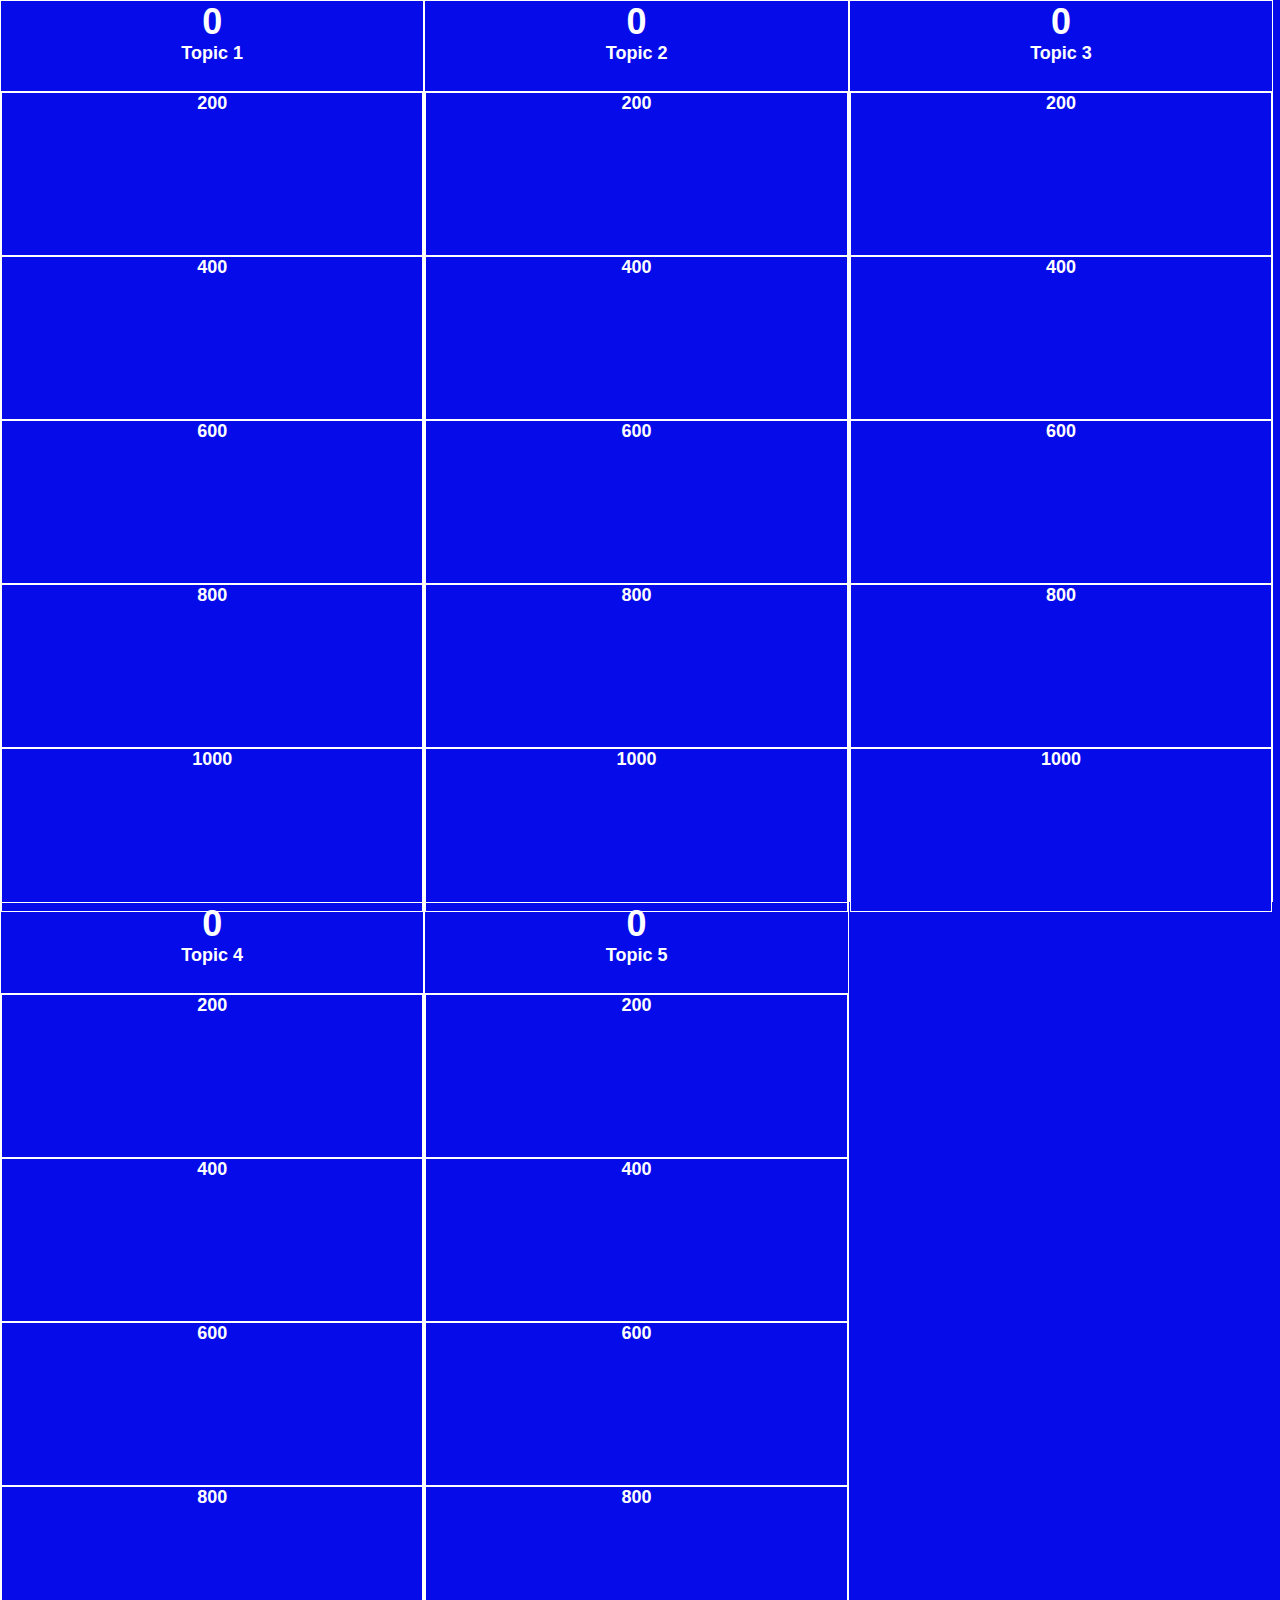
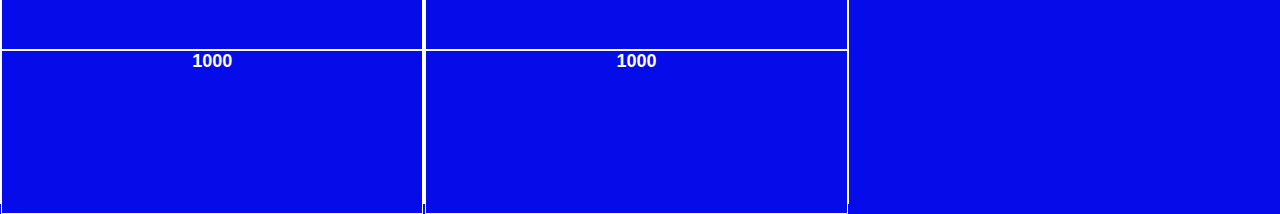
==== index.html @ e09e30ea "first changes" ====
<!DOCTYPE html>
<html>
<head>
	<title>Jeopardy! Scorecard</title>

	<link rel="stylesheet" type="text/css" href="main.css">
</head>
<body>

	<div class="column">
		<div class="header">
			<h1>0</h1>
			<h3>Topic 1</h3>
		</div>
		<div class="cat"><h3>200</h3></div>
		<div class="cat"><h3>400</h3></div>
		<div class="cat"><h3>600</h3></div>
		<div class="cat"><h3>800</h3></div>
		<div class="cat"><h3>1000</h3></div>
	</div>
	<div class="column">
		<div class="header">
			<h1>0</h1>
			<h3>Topic 2</h3>
		</div>
		<div class="cat"><h3>200</h3></div>
		<div class="cat"><h3>400</h3></div>
		<div class="cat"><h3>600</h3></div>
		<div class="cat"><h3>800</h3></div>
		<div class="cat"><h3>1000</h3></div>
	</div>
	<div class="column">
		<div class="header">
			<h1>0</h1>
			<h3>Topic 3</h3>
		</div>
		<div class="cat"><h3>200</h3></div>
		<div class="cat"><h3>400</h3></div>
		<div class="cat"><h3>600</h3></div>
		<div class="cat"><h3>800</h3></div>
		<div class="cat"><h3>1000</h3></div>
	</div>

	<div class="column">
		<div class="header">
			<h1>0</h1>
			<h3>Topic 4</h3>
		</div>
		<div class="cat"><h3>200</h3></div>
		<div class="cat"><h3>400</h3></div>
		<div class="cat"><h3>600</h3></div>
		<div class="cat"><h3>800</h3></div>
		<div class="cat"><h3>1000</h3></div>
	</div>

	<div class="column">
		<div class="header">
			<h1>0</h1>
			<h3>Topic 5</h3>
		</div>
		<div class="cat"><h3>200</h3></div>
		<div class="cat"><h3>400</h3></div>
		<div class="cat"><h3>600</h3></div>
		<div class="cat"><h3>800</h3></div>
		<div class="cat"><h3>1000</h3></div>
	</div>


	<script type="text/javascript" src="game.js"></script>
</body>
---- main.css ----
html, body {
	width: 100%;
	height: 100%;
	margin: 0;
}

body {
	background: #060CE9;
	font-family: helvetica;
	font-size: 12px;
}

#subtract {
	color: red;
}

.column {
	width: 33%;
	height: 100%;
	float: left;
	color: white;
	border: 1px solid white;
	text-align: center;
}

.header {
	height: 10%;
	border-bottom: 1px solid white;
}

.cat {
	height: 18%;
	border: 1px solid white;
	background-color: #060ce9;
	color: white;
	text-align: center;
}

.cat:hover {
	background-color: white;
	color: #060ce9;
}

h1 {
	margin: 0;
	padding: 0;
	font-size: 3em;
}

h3 {
	margin: 0;
	padding: 0;
	font-size: 1.5em;
}
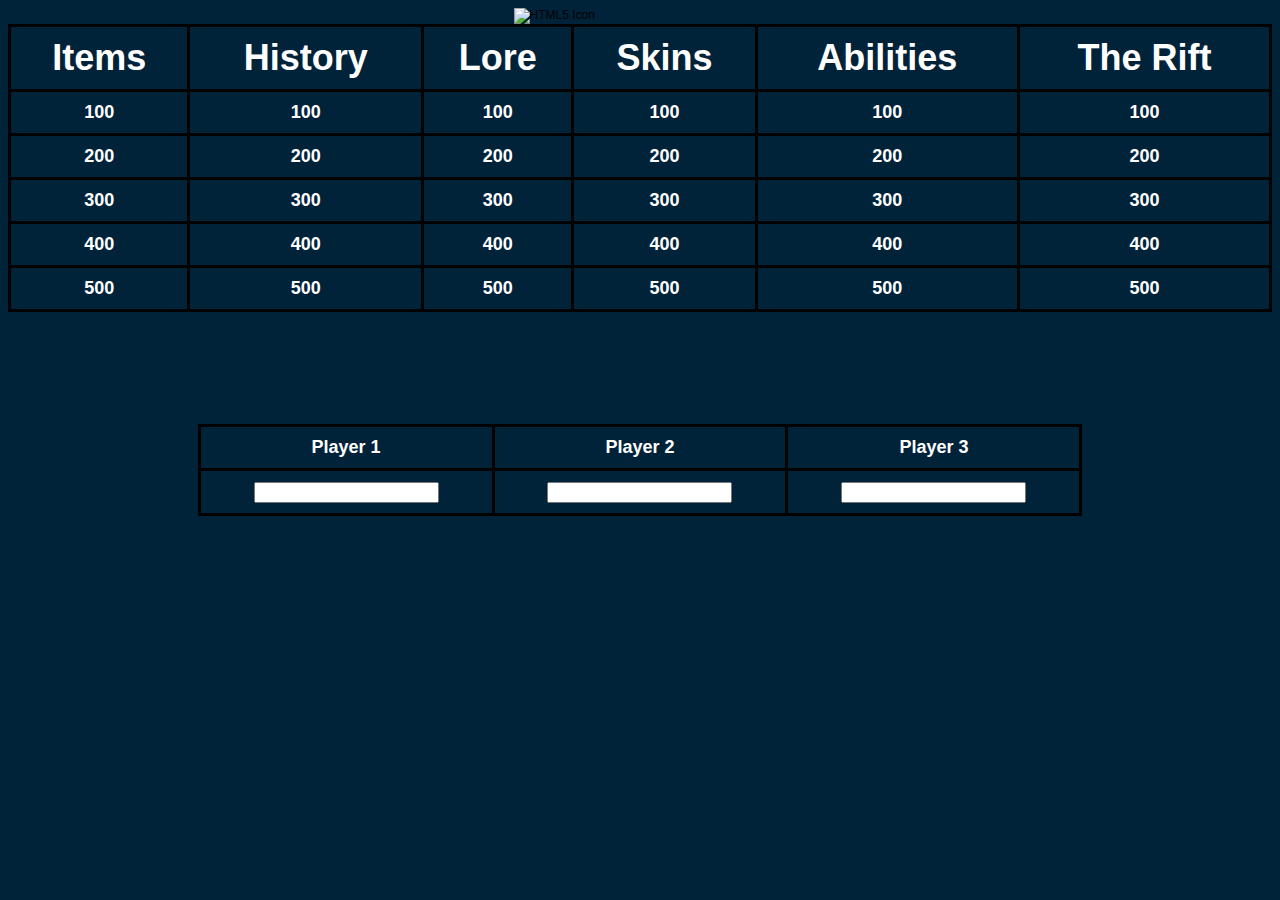
==== commit 4329492a: "board aesthetic done" ====
--- a/index.html
+++ b/index.html
@@ -6,65 +6,75 @@
 	<link rel="stylesheet" type="text/css" href="main.css">
 </head>
 <body>
+	<img src="lol-logo-rendered-hi-res.png" alt="HTML5 Icon">
+	<table style="width:100%">
+		<tr>
+		  <th><h1>Items</h1></th>
+		  <th><h1>History</h1></th>
+		  <th><h1>Lore</h1></th>
+		  <th><h1>Skins</h1></th>
+		  <th><h1>Abilities</h1></th>
+		  <th><h1>The Rift</h1></th>
+		</tr>
+		<tr>
+		  <td><h3>100</h3></td>
+		  <td><h3>100</h3></td>
+		  <td><h3>100</h3></td>
+		  <td><h3>100</h3></td>
+		  <td><h3>100</h3></td>
+		  <td><h3>100</h3></td>
+		</tr>
+		<tr>
+			<td><h3>200</h3></td>
+			<td><h3>200</h3></td>
+			<td><h3>200</h3></td>
+			<td><h3>200</h3></td>
+			<td><h3>200</h3></td>
+			<td><h3>200</h3></td>
+		  </tr>
+		  <tr>
+			<td><h3>300</h3></td>
+			<td><h3>300</h3></td>
+			<td><h3>300</h3></td>
+			<td><h3>300</h3></td>
+			<td><h3>300</h3></td>
+			<td><h3>300</h3></td>
+		  </tr>
+		  <tr>
+			<td><h3>400</h3></td>
+			<td><h3>400</h3></td>
+			<td><h3>400</h3></td>
+			<td><h3>400</h3></td>
+			<td><h3>400</h3></td>
+			<td><h3>400</h3></td>
+		  </tr>
+		  <tr>
+			<td><h3>500</h3></td>
+			<td><h3>500</h3></td>
+			<td><h3>500</h3></td>
+			<td><h3>500</h3></td>
+			<td><h3>500</h3></td>
+			<td><h3>500</h3></td>
+		  </tr>
+		</table>
 
-	<div class="column">
-		<div class="header">
-			<h1>0</h1>
-			<h3>Topic 1</h3>
-		</div>
-		<div class="cat"><h3>200</h3></div>
-		<div class="cat"><h3>400</h3></div>
-		<div class="cat"><h3>600</h3></div>
-		<div class="cat"><h3>800</h3></div>
-		<div class="cat"><h3>1000</h3></div>
-	</div>
-	<div class="column">
-		<div class="header">
-			<h1>0</h1>
-			<h3>Topic 2</h3>
-		</div>
-		<div class="cat"><h3>200</h3></div>
-		<div class="cat"><h3>400</h3></div>
-		<div class="cat"><h3>600</h3></div>
-		<div class="cat"><h3>800</h3></div>
-		<div class="cat"><h3>1000</h3></div>
-	</div>
-	<div class="column">
-		<div class="header">
-			<h1>0</h1>
-			<h3>Topic 3</h3>
-		</div>
-		<div class="cat"><h3>200</h3></div>
-		<div class="cat"><h3>400</h3></div>
-		<div class="cat"><h3>600</h3></div>
-		<div class="cat"><h3>800</h3></div>
-		<div class="cat"><h3>1000</h3></div>
-	</div>
+<br> <br><br><br><br><br><br><br>
+	  <table style="width:70%">
+		<tr>
+			<td><h3>Player 1</h3></td>
+			<td><h3>Player 2</h3></td>
+			<td><h3>Player 3</h3></td>
+		</tr>
+		<tr>
+			<td><h3><form action="/action_page.php">
+				<input type="number" id="fname" name="fname">
+			  </form>
+				</h3></td>
+			<td><h3><input type="number" id="fname" name="fname">
+				</form></h3></td>
+			<td><h3><input type="number" id="fname" name="fname">
+			</form></h3></td>
+		</tr>
 
-	<div class="column">
-		<div class="header">
-			<h1>0</h1>
-			<h3>Topic 4</h3>
-		</div>
-		<div class="cat"><h3>200</h3></div>
-		<div class="cat"><h3>400</h3></div>
-		<div class="cat"><h3>600</h3></div>
-		<div class="cat"><h3>800</h3></div>
-		<div class="cat"><h3>1000</h3></div>
-	</div>
-
-	<div class="column">
-		<div class="header">
-			<h1>0</h1>
-			<h3>Topic 5</h3>
-		</div>
-		<div class="cat"><h3>200</h3></div>
-		<div class="cat"><h3>400</h3></div>
-		<div class="cat"><h3>600</h3></div>
-		<div class="cat"><h3>800</h3></div>
-		<div class="cat"><h3>1000</h3></div>
-	</div>
-
-
-	<script type="text/javascript" src="game.js"></script>
+	  
 </body>--- a/main.css
+++ b/main.css
@@ -1,21 +1,32 @@
-html, body {
+html {
 	width: 100%;
 	height: 100%;
 	margin: 0;
 }
 
 body {
-	background: #060CE9;
+	background: #01233a;
 	font-family: helvetica;
 	font-size: 12px;
 }
 
-#subtract {
-	color: red;
+table, th, td {
+	border: 3px solid black;
+	border-collapse: collapse;
+	text-align: center;
+	padding-top: 5px;
+	padding-bottom: 5px;
+	margin-left: auto;
+	margin-right: auto;
+  
 }
 
+th, td {
+	padding-top: 10px;
+	padding-bottom: 10px;
+}
 .column {
-	width: 33%;
+	width: 20%;
 	height: 100%;
 	float: left;
 	color: white;
@@ -28,27 +39,24 @@
 	border-bottom: 1px solid white;
 }
 
-.cat {
-	height: 18%;
-	border: 1px solid white;
-	background-color: #060ce9;
-	color: white;
-	text-align: center;
-}
-
-.cat:hover {
-	background-color: white;
-	color: #060ce9;
-}
-
 h1 {
 	margin: 0;
 	padding: 0;
 	font-size: 3em;
+	color: white;
 }
 
 h3 {
 	margin: 0;
 	padding: 0;
 	font-size: 1.5em;
-}+	color: white;
+}
+
+img {
+	width: 20%;
+	height: auto;
+	display: block;
+	margin-left: auto;
+	margin-right: auto;
+  }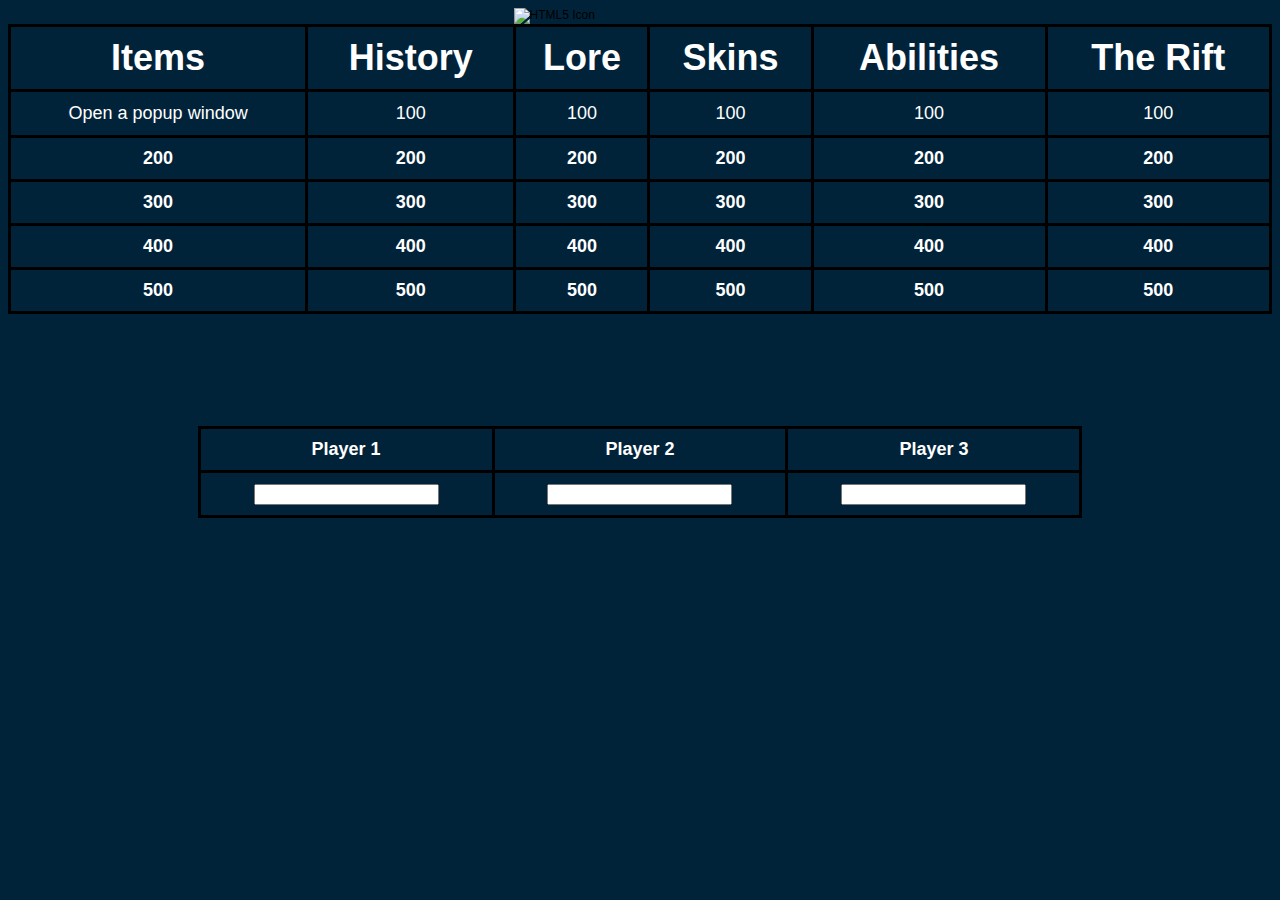
==== commit 56b0910e: "working on buttons" ====
--- a/index.html
+++ b/index.html
@@ -17,12 +17,12 @@
 		  <th><h1>The Rift</h1></th>
 		</tr>
 		<tr>
-		  <td><h3>100</h3></td>
-		  <td><h3>100</h3></td>
-		  <td><h3>100</h3></td>
-		  <td><h3>100</h3></td>
-		  <td><h3>100</h3></td>
-		  <td><h3>100</h3></td>
+		  <td><a href="https://www.quackit.com/javascript/examples/sample_popup.cfm" onclick="basicPopup(this.href);return false" class = "button">Open a popup window</a></td>
+		  <td><button class="button History1">100</button></td>
+		  <td><button class="button Lore1">100</button></td>
+		  <td><button class="button Skins1">100</button></td>
+		  <td><button class="button Abilities1">100</button></td>
+		  <td><button class="button TheRift1">100</button></td>
 		</tr>
 		<tr>
 			<td><h3>200</h3></td>
--- a/main.css
+++ b/main.css
@@ -59,4 +59,16 @@
 	display: block;
 	margin-left: auto;
 	margin-right: auto;
+  }
+
+  .button {
+	border: none;
+	color:white;
+	background-color: #01233a;
+	text-align: center;
+	text-decoration: none;
+	display: inline-block;
+	font-size: 1.5em;
+	transition-duration: 0.4s;
+	cursor: pointer;
   }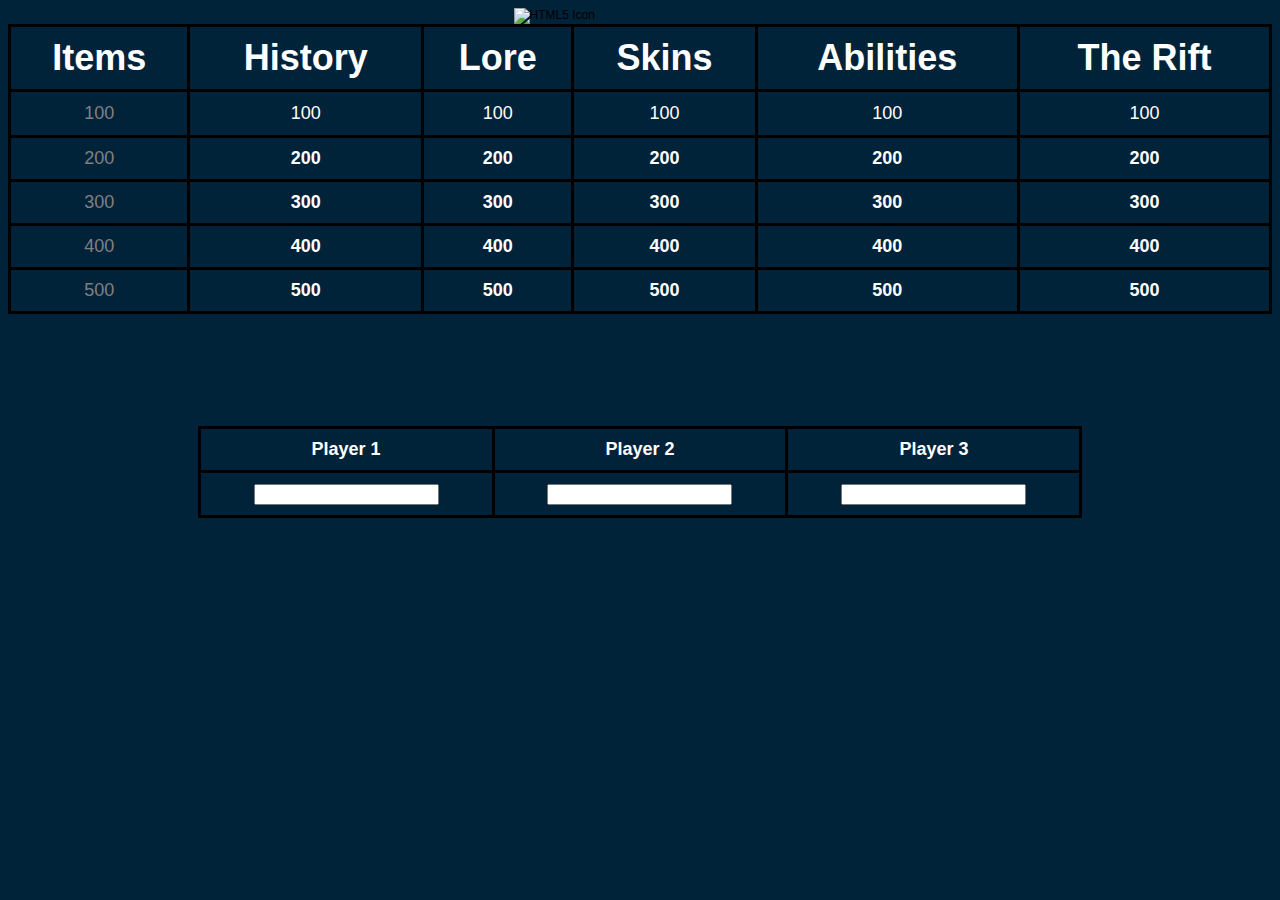
==== commit a739a3d2: "items questions" ====
--- a/index.html
+++ b/index.html
@@ -3,10 +3,10 @@
 <head>
 	<title>Jeopardy! Scorecard</title>
 
-	<link rel="stylesheet" type="text/css" href="main.css">
+	<link rel="stylesheet" type="text/css" href="Aesthetics/main.css">
 </head>
 <body>
-	<img src="lol-logo-rendered-hi-res.png" alt="HTML5 Icon">
+	<img src="Aesthetics/logo.png" alt="HTML5 Icon">
 	<table style="width:100%">
 		<tr>
 		  <th><h1>Items</h1></th>
@@ -17,7 +17,9 @@
 		  <th><h1>The Rift</h1></th>
 		</tr>
 		<tr>
-		  <td><a href="https://www.quackit.com/javascript/examples/sample_popup.cfm" onclick="basicPopup(this.href);return false" class = "button">Open a popup window</a></td>
+		  <td><a href="ItemQuestions/item1.html" 
+			target="popup" 
+			onclick="window.open('ItemQuestions/item1.html','popup','width=600,height=600'); return false;"> 100 </a></td>
 		  <td><button class="button History1">100</button></td>
 		  <td><button class="button Lore1">100</button></td>
 		  <td><button class="button Skins1">100</button></td>
@@ -25,7 +27,9 @@
 		  <td><button class="button TheRift1">100</button></td>
 		</tr>
 		<tr>
-			<td><h3>200</h3></td>
+			<td><a href="ItemQuestions/item2.html" 
+				target="popup" 
+				onclick="window.open('ItemQuestions/item2.html','popup','width=600,height=600'); return false;"> 200 </a></td>
 			<td><h3>200</h3></td>
 			<td><h3>200</h3></td>
 			<td><h3>200</h3></td>
@@ -33,7 +37,9 @@
 			<td><h3>200</h3></td>
 		  </tr>
 		  <tr>
-			<td><h3>300</h3></td>
+			<td><a href="ItemQuestions/item3.html" 
+				target="popup" 
+				onclick="window.open('ItemQuestions/item3.html','popup','width=600,height=600'); return false;">300 </a></td>
 			<td><h3>300</h3></td>
 			<td><h3>300</h3></td>
 			<td><h3>300</h3></td>
@@ -41,7 +47,9 @@
 			<td><h3>300</h3></td>
 		  </tr>
 		  <tr>
-			<td><h3>400</h3></td>
+			<td><a href="ItemQuestions/item4.html" 
+				target="popup" 
+				onclick="window.open('ItemQuestions/item4.html','popup','width=600,height=600'); return false;">400 </a></td>
 			<td><h3>400</h3></td>
 			<td><h3>400</h3></td>
 			<td><h3>400</h3></td>
@@ -49,7 +57,9 @@
 			<td><h3>400</h3></td>
 		  </tr>
 		  <tr>
-			<td><h3>500</h3></td>
+			<td><a href="ItemQuestions/item4.html" 
+				target="popup" 
+				onclick="window.open('ItemQuestions/item4.html','popup','width=600,height=600'); return false;">500 </a></td>
 			<td><h3>500</h3></td>
 			<td><h3>500</h3></td>
 			<td><h3>500</h3></td>
--- a/Aesthetics/main.css
+++ b/Aesthetics/main.css
@@ -0,0 +1,114 @@
+html {
+	width: 100%;
+	height: 100%;
+	margin: 0;
+}
+
+body {
+	background: #01233a;
+	font-family: helvetica;
+	font-size: 12px;
+}
+
+table, th, td {
+	border: 3px solid black;
+	border-collapse: collapse;
+	text-align: center;
+	padding-top: 5px;
+	padding-bottom: 5px;
+	margin-left: auto;
+	margin-right: auto;
+  
+}
+
+th, td {
+	padding-top: 10px;
+	padding-bottom: 10px;
+}
+.column {
+	width: 20%;
+	height: 100%;
+	float: left;
+	color: white;
+	border: 1px solid white;
+	text-align: center;
+}
+
+.header {
+	height: 10%;
+	border-bottom: 1px solid white;
+}
+
+h1 {
+	margin: 0;
+	padding: 0;
+	font-size: 3em;
+	color: white;
+}
+
+h3 {
+	margin: 0;
+	padding: 0;
+	font-size: 1.5em;
+	color: white;
+}
+
+img {
+	width: 20%;
+	height: auto;
+	display: block;
+	margin-left: auto;
+	margin-right: auto;
+  }
+
+  h4 {
+	margin: 0;
+	padding: 0;
+	font-size: 3em;
+	color: white;
+	text-align: center;
+}
+h5 {
+	margin: 0;
+	padding: 0;
+	font-size: 1.5em;
+	color: white;
+	text-align: center;
+}
+  .button {
+	border: none;
+	color:white;
+	background-color: #01233a;
+	text-align: center;
+	text-decoration: none;
+	display: inline-block;
+	font-size: 1.5em;
+	transition-duration: 0.4s;
+	cursor: pointer;
+  }
+
+  a:link {
+	color: gray;
+	background-color: transparent;
+	text-decoration: none;
+	font-size: 1.5em;
+  }
+  
+  a:visited {
+	color: white;
+	background-color: transparent;
+	text-decoration: none;
+  }
+  
+  a:hover {
+	color: white;
+	background-color: transparent;
+	text-decoration: underline;
+  }
+  
+  a:active {
+	color: yellow;
+	background-color: transparent;
+	text-decoration: underline;
+  }
+  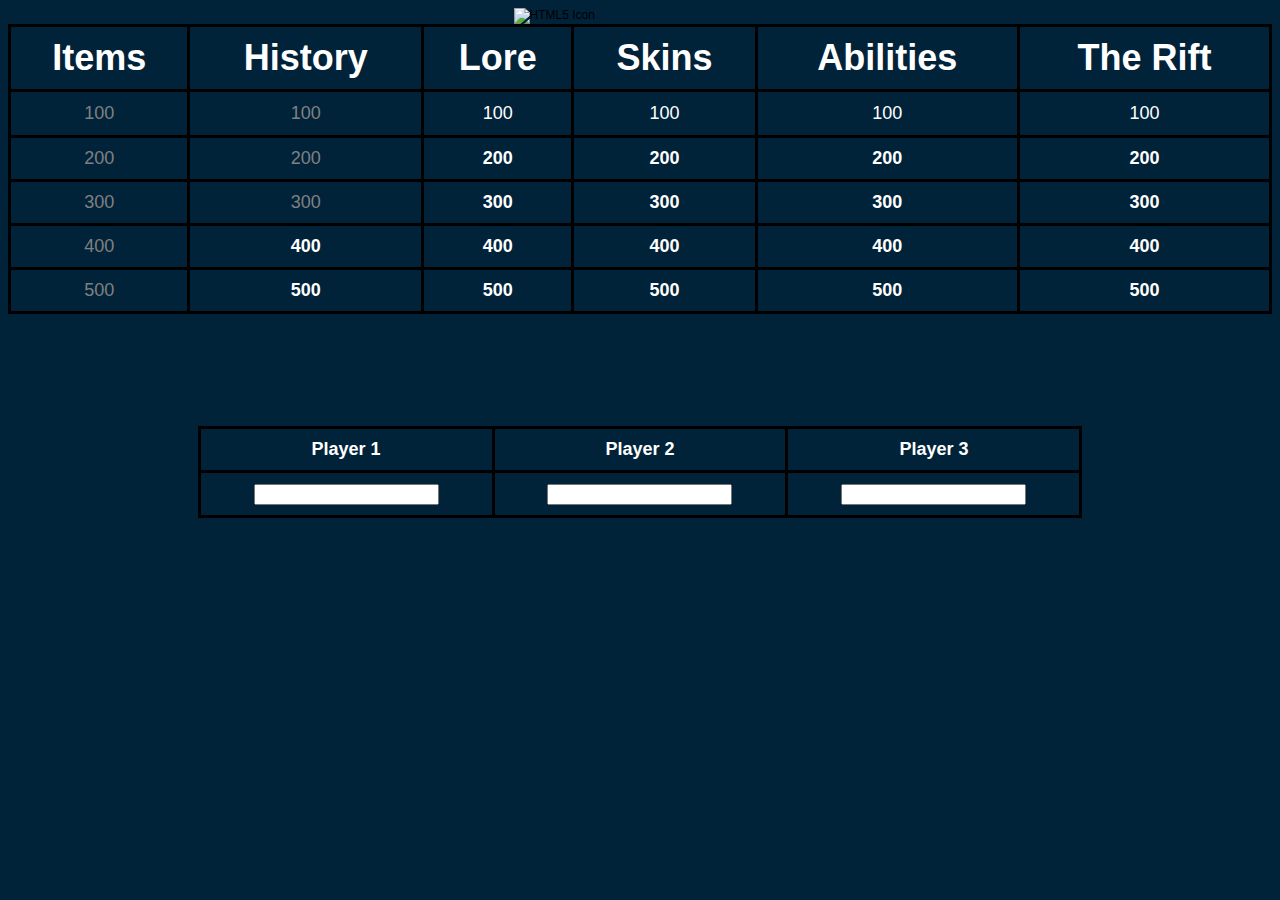
==== commit 7ad84964: "begin adding history" ====
--- a/index.html
+++ b/index.html
@@ -20,7 +20,9 @@
 		  <td><a href="ItemQuestions/item1.html" 
 			target="popup" 
 			onclick="window.open('ItemQuestions/item1.html','popup','width=600,height=600'); return false;"> 100 </a></td>
-		  <td><button class="button History1">100</button></td>
+		  <td><a href="HistoryQuestions/History1.html" 
+			target="popup" 
+			onclick="window.open('HistoryQuestions/History1.html','popup','width=600,height=600'); return false;"> 100 </a></td>
 		  <td><button class="button Lore1">100</button></td>
 		  <td><button class="button Skins1">100</button></td>
 		  <td><button class="button Abilities1">100</button></td>
@@ -30,7 +32,9 @@
 			<td><a href="ItemQuestions/item2.html" 
 				target="popup" 
 				onclick="window.open('ItemQuestions/item2.html','popup','width=600,height=600'); return false;"> 200 </a></td>
-			<td><h3>200</h3></td>
+			<td><a href="HistoryQuestions/History2.html" 
+				target="popup" 
+				onclick="window.open('HistoryQuestions/History2.html','popup','width=600,height=600'); return false;"> 200 </a></td>
 			<td><h3>200</h3></td>
 			<td><h3>200</h3></td>
 			<td><h3>200</h3></td>
@@ -40,7 +44,9 @@
 			<td><a href="ItemQuestions/item3.html" 
 				target="popup" 
 				onclick="window.open('ItemQuestions/item3.html','popup','width=600,height=600'); return false;">300 </a></td>
-			<td><h3>300</h3></td>
+			<td><a href="HistoryQuestions/History3.html" 
+				target="popup" 
+				onclick="window.open('HistoryQuestions/History3.html','popup','width=600,height=600'); return false;"> 300 </a></td>
 			<td><h3>300</h3></td>
 			<td><h3>300</h3></td>
 			<td><h3>300</h3></td>
